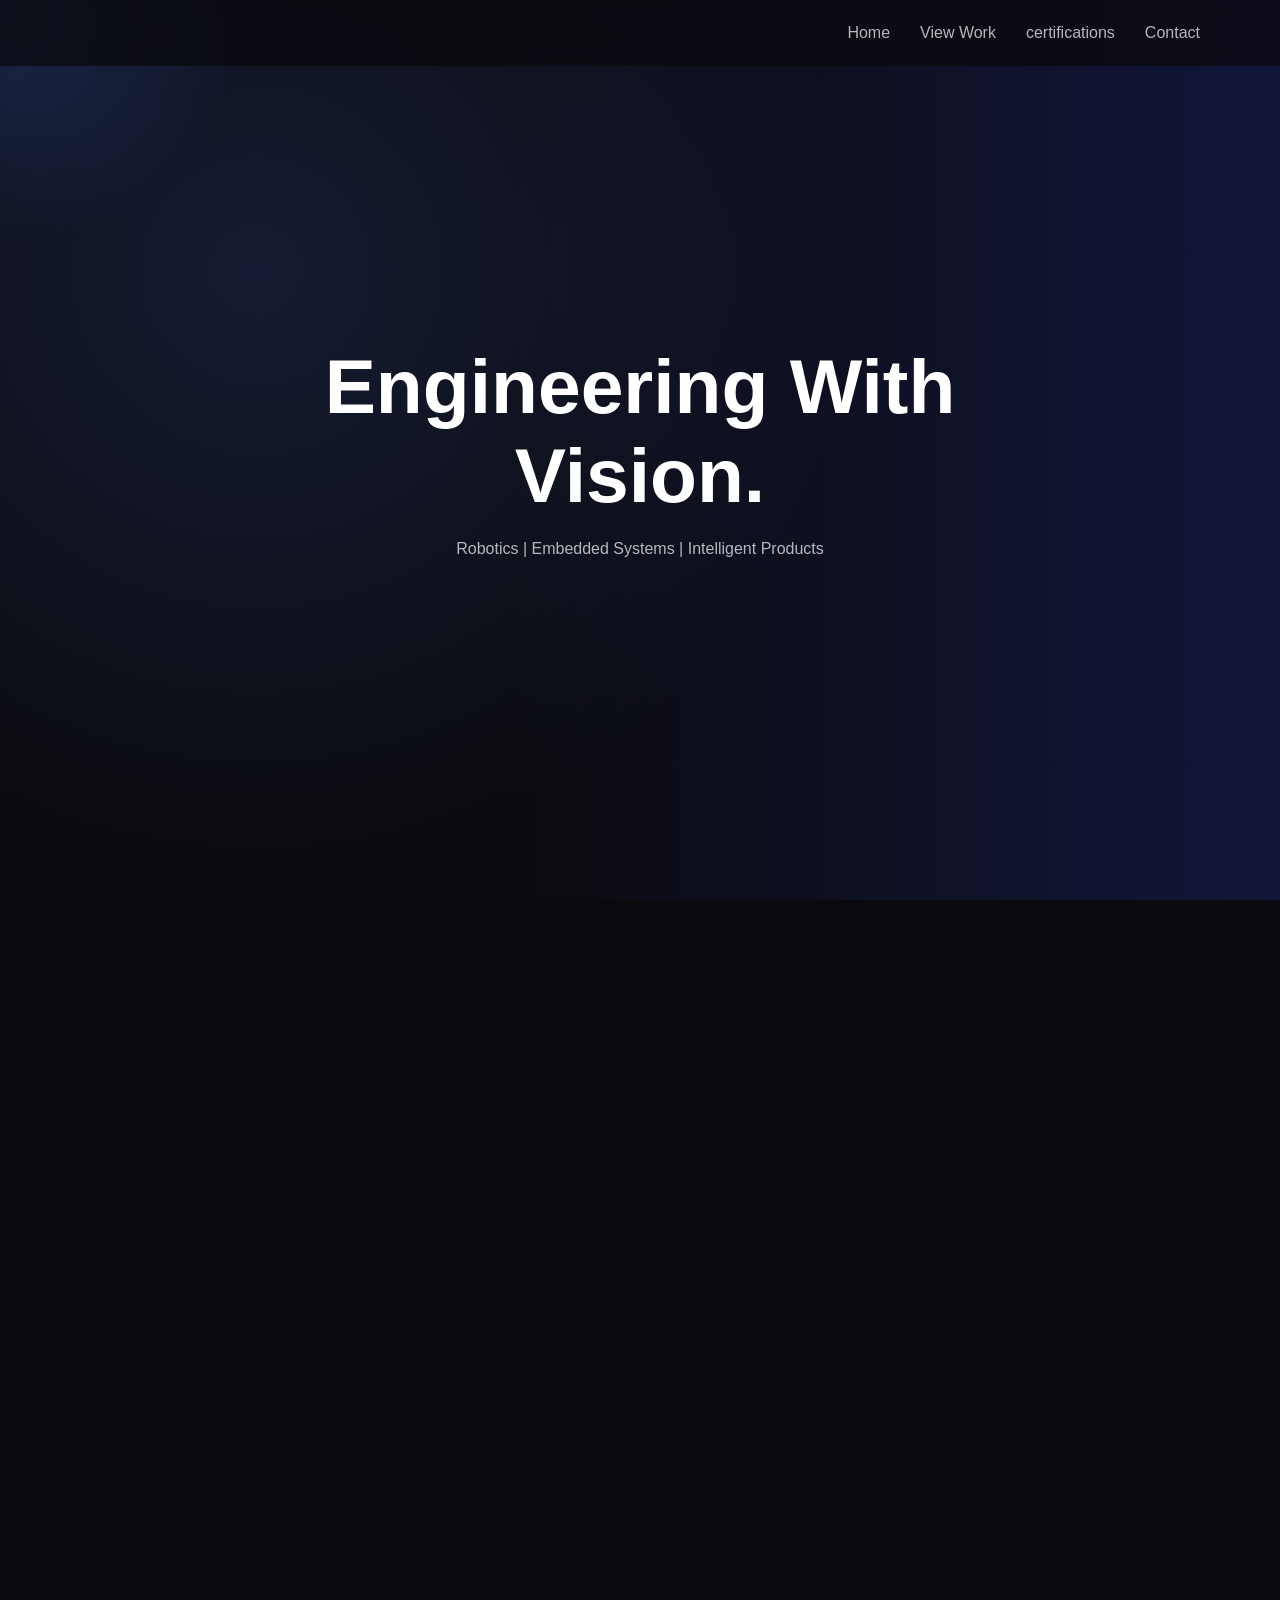
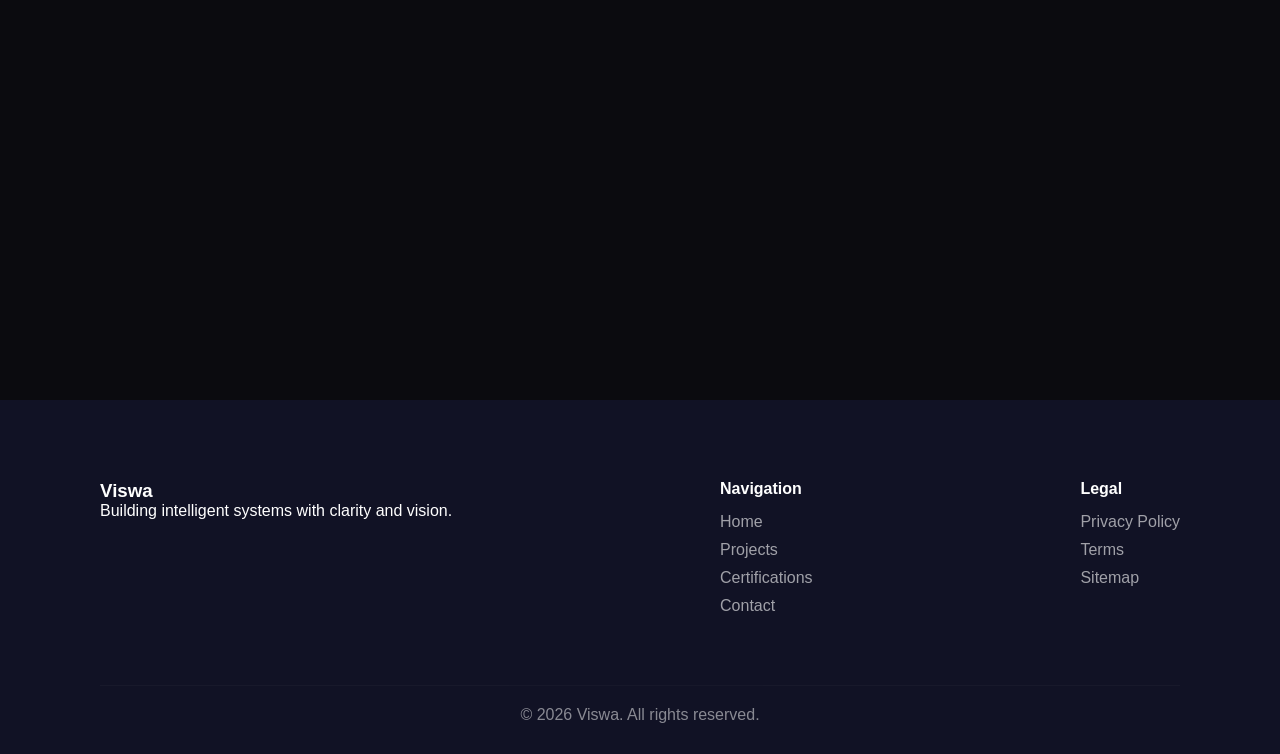
==== index.html @ 52ecf20a "Add files via upload" ====
<!DOCTYPE html>
<html>
<head>
  <meta charset="UTF-8">
  <title>Viswa | Engineering Momentum</title>
  <meta name="viewport" content="width=device-width, initial-scale=1.0">
  <link rel="stylesheet" href="style.css">
</head>
<body>

  <!-- Mouse Glow -->
  <div class="mouse-glow"></div>

  <!-- Navbar -->
  <nav>
    <ul>
      <a href="index.html" class="btn" target="_blank">Home</a>
      <a href="projects.html" class="btn">View Work</a>  
      <a href="certifications.html" class="btn" target="_blank">certifications</a>
      <a href="contact.html" class="btn">Contact</a>

    </ul>
  </nav>

  <!-- HERO -->
  <section class="hero">
    <div class="hero-content">
      <h1>Engineering With Vision.</h1>
      <p>Robotics | Embedded Systems | Intelligent Products</p>
    </div>
  </section>

  <!-- PANEL 1 -->
  <section class="panel">
    <div class="panel-inner">
      <div class="panel-image left">
        <img src="pic-1.jpeg">
      </div>
      <div class="panel-text right">
        <h2>Precision in Motion</h2>
        <p>
          Engineering systems that adapt, respond and perform under pressure.
        </p>
      </div>
    </div>
  </section>

  <!-- PANEL 2 -->
  <section class="panel">
    <div class="panel-inner reverse">
      <div class="panel-image left">
        <img src="pic-2.jpeg">
      </div>
      <div class="panel-text right">
        <h2>Embedded Intelligence</h2>
        <p>
          Hardware meets control theory and intelligent decision systems.
        </p>
      </div>
    </div>
  </section>

  <!-- PANEL 3 -->
  <section class="panel">
    <div class="panel-inner">
      <div class="panel-image left">
        <img src="pic-3.jpeg">
      </div>
      <div class="panel-text right">
        <h2>Digital Exploration</h2>
        <p>
          Exploring Unreal Engine, AI systems and performance-driven design.
        </p>
      </div>
    </div>
  </section>

  <!-- FOOTER -->
  <footer class="footer">
    <div class="footer-container">

      <div>
        <h3>Viswa</h3>
        <p>Building intelligent systems with clarity and vision.</p>
        <div class="social-links">
          <a href="www.linkedin.com/in/viswa-ks-729786322" target="_blank"></a>
          <a href="viswaks06@gmail.com"></a>
          <a href="tel:+91 7760443513"></a>
        </div>
      </div>

      <div>
        <h4>Navigation</h4>
        <a href="#">Home</a>
        <a href="#">Projects</a>
        <a href="#">Certifications</a>
        <a href="#">Contact</a>
      </div>

      <div>
        <h4>Legal</h4>
        <a href="#">Privacy Policy</a>
        <a href="#">Terms</a>
        <a href="#">Sitemap</a>
      </div>

    </div>
    <div class="footer-bottom">
      © 2026 Viswa. All rights reserved.
    </div>
  </footer>

  <script src="script.js"></script>
</body>
</html>
---- style.css ----
* {
  margin: 0;
  padding: 0;
  box-sizing: border-box;
  font-family: 'Inter', sans-serif;
}

body {
  background: #0B0B0F;
  color: white;
  overflow-x: hidden;
}

/* Smooth scrolling */
html {
  scroll-behavior: smooth;
}

/* Mouse Glow */
.mouse-glow {
  position: fixed;
  width: 500px;
  height: 500px;
  background: radial-gradient(circle, rgba(77,124,254,0.2) 0%, transparent 70%);
  border-radius: 50%;
  pointer-events: none;
  transform: translate(-50%, -50%);
  z-index: 0;
  transition: 0.08s ease;
}

/* Navbar */
nav {
  position: fixed;
  width: 100%;
  display: flex;
  justify-content: flex-end;
  padding: 24px 80px;
  z-index: 1000;
}

nav ul {
  display: flex;
  gap: 30px;
  list-style: none;
}

nav a {
  text-decoration: none;
  color: white;
  opacity: 0.7;
  transition: 0.3s;
}

nav a:hover {
  opacity: 1;
}

/* HERO */
.hero {
  height: 100vh;
  display: flex;
  align-items: center;
  justify-content: center;
  text-align: center;
  background:
    radial-gradient(circle at 20% 30%, rgba(77,124,254,0.15), transparent 50%),
    linear-gradient(to right, #0B0B0F 40%, #11163a 100%);
}

.hero-content {
  max-width: 900px;
  z-index: 2;
}

.hero h1 {
  font-size: clamp(48px, 6vw, 80px);
  margin-bottom: 20px;
}

.hero p {
  opacity: 0.7;
}

/* PANELS */
.panel {
  min-height: 100vh;
  display: flex;
  align-items: center;
  padding: 120px;
}

.panel-inner {
  width: 100%;
  display: flex;
  align-items: center;
  justify-content: space-between;
  gap: 80px;
}

.panel-inner.reverse {
  flex-direction: row-reverse;
}

/* Image */
.panel-image {
  width: 45%;
  opacity: 0;
  transform: translateX(-120px);
  transition: 1s cubic-bezier(0.22,1,0.36,1);
}

.panel-inner.reverse .panel-image {
  transform: translateX(120px);
}

.panel-image img {
  width: 100%;
  border-radius: 20px;
}

/* Text */
.panel-text {
  width: 45%;
  opacity: 0;
  transform: translateX(120px);
  transition: 1s cubic-bezier(0.22,1,0.36,1);
}

.panel-inner.reverse .panel-text {
  transform: translateX(-120px);
}

.panel-text h2 {
  font-size: 32px;
  margin-bottom: 20px;
}

.panel-text p {
  opacity: 0.8;
  line-height: 1.7;
}

/* Active state (IN) */
.panel.active .panel-image,
.panel.active .panel-text {
  opacity: 1;
  transform: translateX(0);
}

/* OUT state */
.panel.out .panel-image {
  opacity: 0;
  transform: translateX(-150px);
}
/* CONTACT HERO */
.contact-hero {
  height: 60vh;
  display: flex;
  flex-direction: column;
  justify-content: center;
  padding-left: 120px;
  background: linear-gradient(to right, #0B0B0F 40%, #11163a 100%);
}

.contact-hero h1 {
  font-size: 50px;
  margin-bottom: 20px;
}

.contact-hero p {
  opacity: 0.6;
}

/* CONTACT SECTION */
.contact-section {
  display: flex;
  justify-content: space-between;
  gap: 80px;
  padding: 120px;
  flex-wrap: wrap;
}

.contact-info,
.contact-form {
  flex: 1;
  min-width: 300px;
}

.contact-info h2,
.contact-form h2 {
  margin-bottom: 30px;
}

.contact-item {
  margin-bottom: 25px;
}

.contact-item span {
  display: block;
  font-size: 14px;
  opacity: 0.6;
  margin-bottom: 5px;
}

.contact-item a {
  font-size: 18px;
  color: #4D7CFE;
  text-decoration: none;
}

/* FORM */
.contact-form input,
.contact-form textarea {
  width: 100%;
  padding: 14px;
  margin-bottom: 20px;
  border-radius: 12px;
  border: 1px solid rgba(255,255,255,0.1);
  background: rgba(20,20,30,0.6);
  color: white;
  outline: none;
}

.contact-form button {
  padding: 14px 24px;
  border-radius: 12px;
  border: none;
  background: #4D7CFE;
  color: white;
  cursor: pointer;
  transition: 0.3s;
}
/* UNIVERSAL BUTTON STYLE */

/* TEXT BUTTON STYLE */

.btn {
  background: none;
  border: none;
  padding: 0;
  color: white;
  font-size: 16px;
  text-decoration: none;
  cursor: pointer;
  position: relative;
  transition: 0.3s ease;
}

/* Animated underline */
.btn::after {
  content: "";
  position: absolute;
  left: 0;
  bottom: -4px;
  width: 0%;
  height: 1px;
  background: #4D7CFE;
  transition: 0.3s ease;
}

.btn:hover::after {
  width: 100%;
}
nav {
  position: fixed;
  width: 100%;
  display: flex;
  justify-content: flex-end;
  padding: 24px 80px;
  z-index: 1000;
  transition: transform 0.4s ease;
  background: rgba(11,11,15,0.8);
  backdrop-filter: blur(10px);
}

nav.hide {
  transform: translateY(-100%);
}


.panel.out .panel-text {
  opacity: 0;
  transform: translateX(150px);
}
.primary-btn {
  display: inline-block;
  padding: 14px 28px;
  border-radius: 12px;
  background: #4D7CFE;
  color: white;
  text-decoration: none;
  transition: 0.3s ease;
}

.primary-btn:hover {
  transform: translateY(-3px);
}

/* FOOTER */
.footer {
  background: #111225;
  padding: 80px 100px 30px;
}

.footer-container {
  display: flex;
  justify-content: space-between;
  flex-wrap: wrap;
  gap: 60px;
}

.footer h4 {
  margin-bottom: 15px;
}

.footer a {
  display: block;
  margin-bottom: 10px;
  text-decoration: none;
  color: white;
  opacity: 0.6;
  transition: 0.3s;
}
/* PAGE HERO (Reusable) */
.page-hero {
  height: 60vh;
  display: flex;
  flex-direction: column;
  justify-content: center;
  padding-left: 120px;
  background: linear-gradient(to right, #0B0B0F 40%, #11163a 100%);
}

.page-hero h1 {
  font-size: 55px;
  margin-bottom: 20px;
}

.page-hero p {
  opacity: 0.6;
}

/* CERTIFICATIONS */
.cert-section {
  padding: 120px;
  display: flex;
  flex-direction: column;
  gap: 60px;
}

.cert-card {
  background: rgba(20,20,30,0.6);
  backdrop-filter: blur(20px);
  border-radius: 20px;
  padding: 50px;
  border: 1px solid rgba(255,255,255,0.08);
  transition: 0.4s ease;
}

.cert-card:hover {
  transform: translateY(-6px);
  border: 1px solid rgba(77,124,254,0.3);
}

.cert-card h3 {
  margin-bottom: 15px;
  font-size: 22px;
}
.cert-card span {
  font-size: 14px;
  opacity: 0.6;
}
.footer a:hover {
  opacity: 1;
}

.footer-bottom {
  margin-top: 60px;
  border-top: 1px solid rgba(255,255,255,0.05);
  padding-top: 20px;
  text-align: center;
  opacity: 0.5;
}
/* Button loader */
.loader {
  width: 18px;
  height: 18px;
  border: 2px solid white;
  border-top: 2px solid transparent;
  border-radius: 50%;
  display: inline-block;
  animation: spin 0.8s linear infinite;
  margin-left: 8px;
}

.hidden {
  display: none;
}

@keyframes spin {
  to { transform: rotate(360deg); }
}

.form-status {
  margin-top: 15px;
  font-size: 14px;
  opacity: 0;
  transition: 0.4s ease;
}

.form-status.success {
  color: #4D7CFE;
  opacity: 1;
}

.form-status.error {
  color: #ff4d4d;
  opacity: 1;
}
/* PROJECT FEATURES */

.project-feature {
  padding: 120px;
}

.feature-inner {
  display: flex;
  align-items: center;
  justify-content: space-between;
  gap: 80px;
  flex-wrap: wrap;
}

.project-feature.alt .feature-inner {
  flex-direction: row-reverse;
}

.feature-text {
  flex: 1;
  min-width: 300px;
}

.feature-text h2 {
  font-size: 32px;
  margin-bottom: 20px;
}

.feature-text p {
  opacity: 0.8;
  margin-bottom: 20px;
  line-height: 1.7;
}

.feature-text ul {
  list-style: none;
}

.feature-text li {
  margin-bottom: 10px;
  opacity: 0.7;
}

.feature-image {
  flex: 1;
  min-width: 300px;
}

.feature-image img {
  width: 100%;
  border-radius: 20px;
  transition: 0.4s ease;
}

.feature-image img:hover {
  transform: scale(1.03);
}
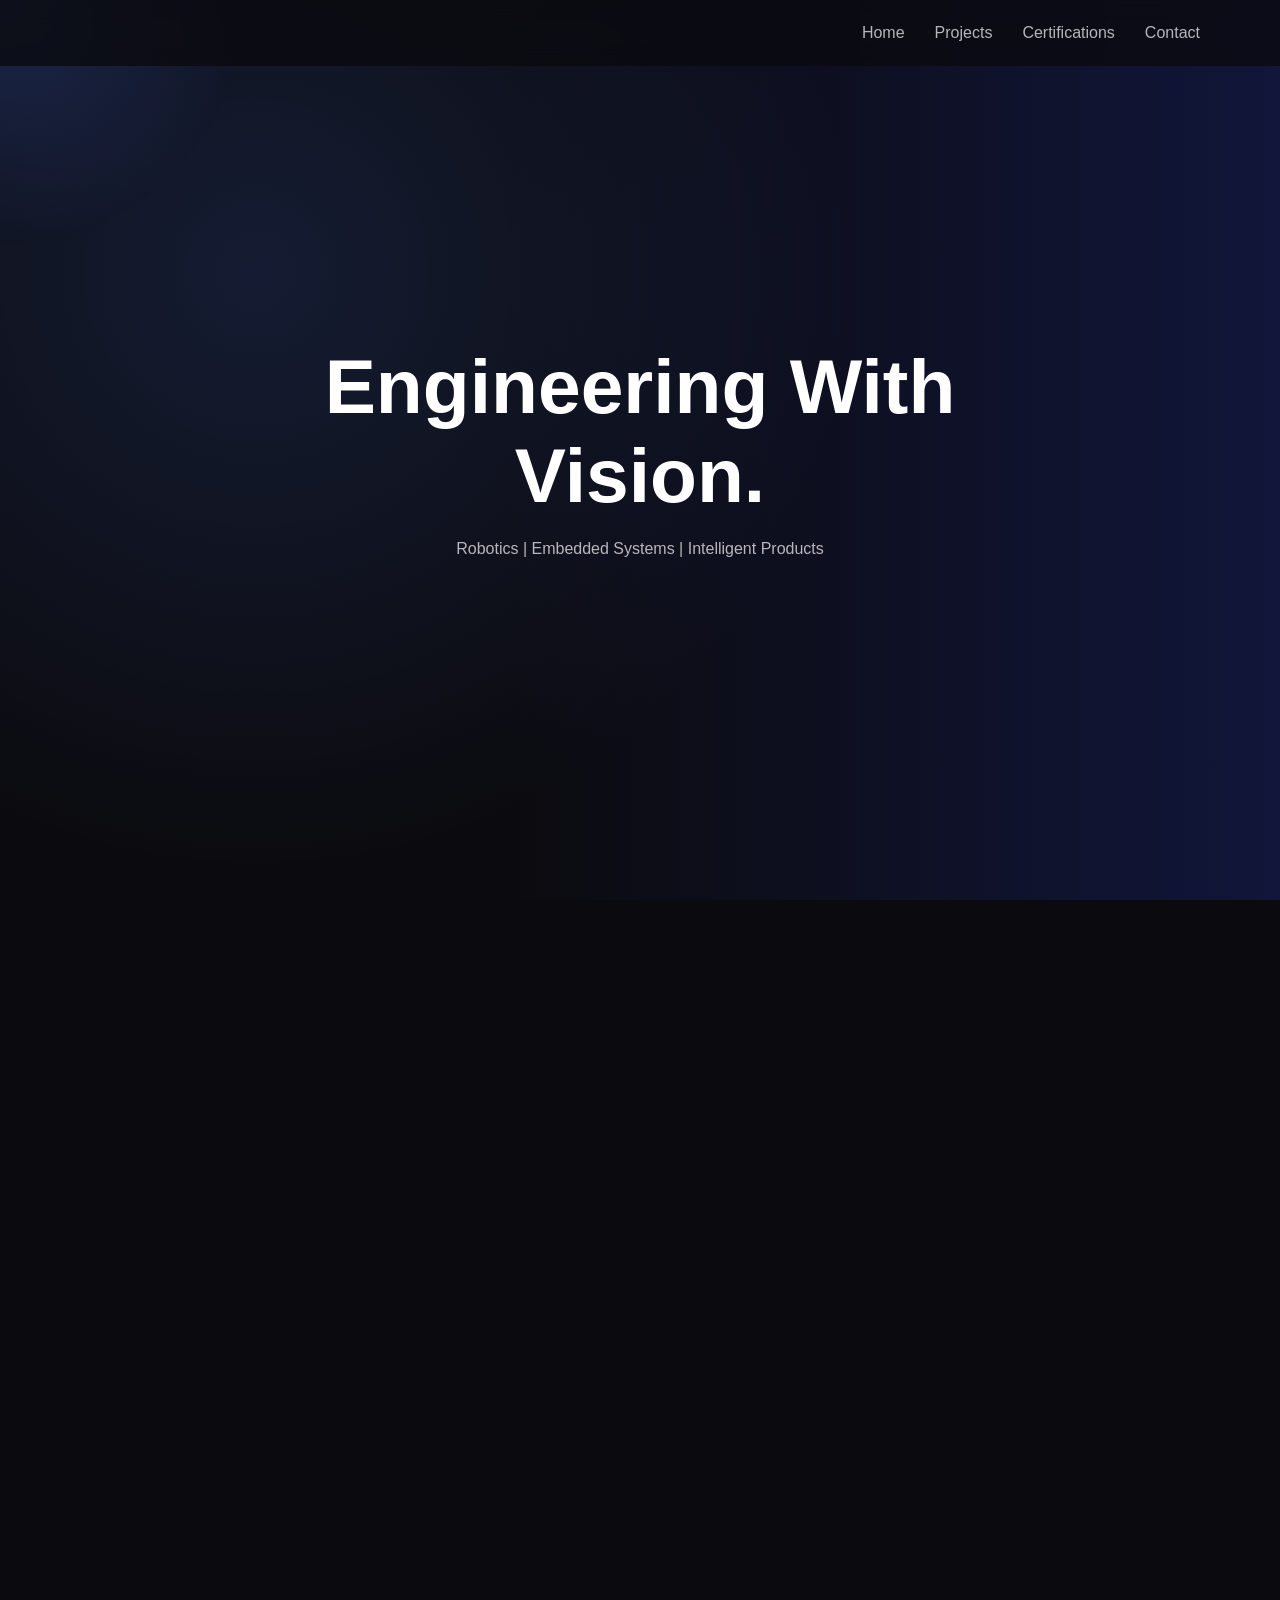
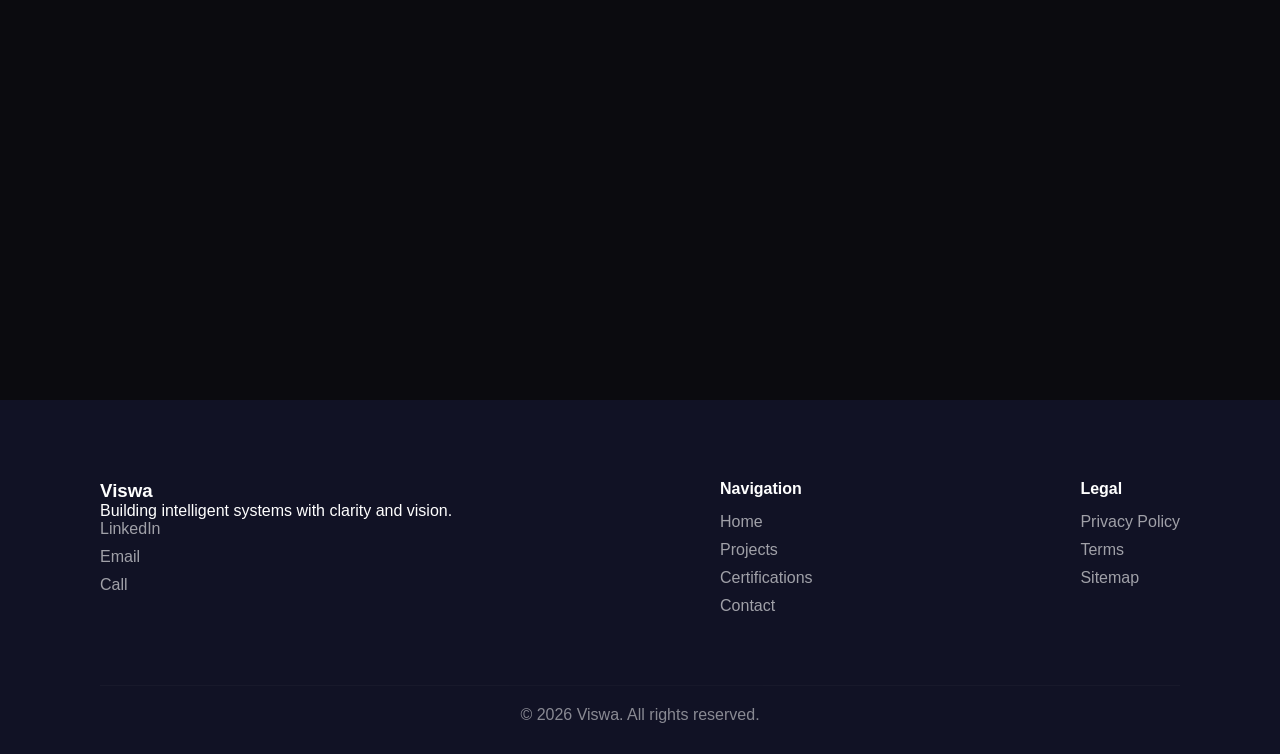
==== commit fe514e72: "Refactor HTML structure and improve accessibility" ====
--- a/index.html
+++ b/index.html
@@ -14,11 +14,10 @@
   <!-- Navbar -->
   <nav>
     <ul>
-      <a href="index.html" class="btn" target="_blank">Home</a>
-      <a href="projects.html" class="btn">View Work</a>  
-      <a href="certifications.html" class="btn" target="_blank">certifications</a>
-      <a href="contact.html" class="btn">Contact</a>
-
+      <li><a href="index.html" class="btn">Home</a></li>
+      <li><a href="projects.html" class="btn">Projects</a></li>
+      <li><a href="certifications.html" class="btn">Certifications</a></li>
+      <li><a href="contact.html" class="btn">Contact</a></li>
     </ul>
   </nav>
 
@@ -33,10 +32,10 @@
   <!-- PANEL 1 -->
   <section class="panel">
     <div class="panel-inner">
-      <div class="panel-image left">
-        <img src="pic-1.jpeg">
+      <div class="panel-image">
+        <img src="./pic-1.jpeg" alt="Project 1">
       </div>
-      <div class="panel-text right">
+      <div class="panel-text">
         <h2>Precision in Motion</h2>
         <p>
           Engineering systems that adapt, respond and perform under pressure.
@@ -48,10 +47,10 @@
   <!-- PANEL 2 -->
   <section class="panel">
     <div class="panel-inner reverse">
-      <div class="panel-image left">
-        <img src="pic-2.jpeg">
+      <div class="panel-image">
+        <img src="./pic-2.jpeg" alt="Project 2">
       </div>
-      <div class="panel-text right">
+      <div class="panel-text">
         <h2>Embedded Intelligence</h2>
         <p>
           Hardware meets control theory and intelligent decision systems.
@@ -63,10 +62,10 @@
   <!-- PANEL 3 -->
   <section class="panel">
     <div class="panel-inner">
-      <div class="panel-image left">
-        <img src="pic-3.jpeg">
+      <div class="panel-image">
+        <img src="./pic-3.jpeg" alt="Project 3">
       </div>
-      <div class="panel-text right">
+      <div class="panel-text">
         <h2>Digital Exploration</h2>
         <p>
           Exploring Unreal Engine, AI systems and performance-driven design.
@@ -82,19 +81,20 @@
       <div>
         <h3>Viswa</h3>
         <p>Building intelligent systems with clarity and vision.</p>
+
         <div class="social-links">
-          <a href="www.linkedin.com/in/viswa-ks-729786322" target="_blank"></a>
-          <a href="viswaks06@gmail.com"></a>
-          <a href="tel:+91 7760443513"></a>
+          <a href="https://www.linkedin.com/in/viswa-ks-729786322" target="_blank">LinkedIn</a>
+          <a href="mailto:viswaks06@gmail.com">Email</a>
+          <a href="tel:+917760443513">Call</a>
         </div>
       </div>
 
       <div>
         <h4>Navigation</h4>
-        <a href="#">Home</a>
-        <a href="#">Projects</a>
-        <a href="#">Certifications</a>
-        <a href="#">Contact</a>
+        <a href="index.html">Home</a>
+        <a href="projects.html">Projects</a>
+        <a href="certifications.html">Certifications</a>
+        <a href="contact.html">Contact</a>
       </div>
 
       <div>
@@ -105,6 +105,7 @@
       </div>
 
     </div>
+
     <div class="footer-bottom">
       © 2026 Viswa. All rights reserved.
     </div>
@@ -113,3 +114,4 @@
   <script src="script.js"></script>
 </body>
 </html>
+
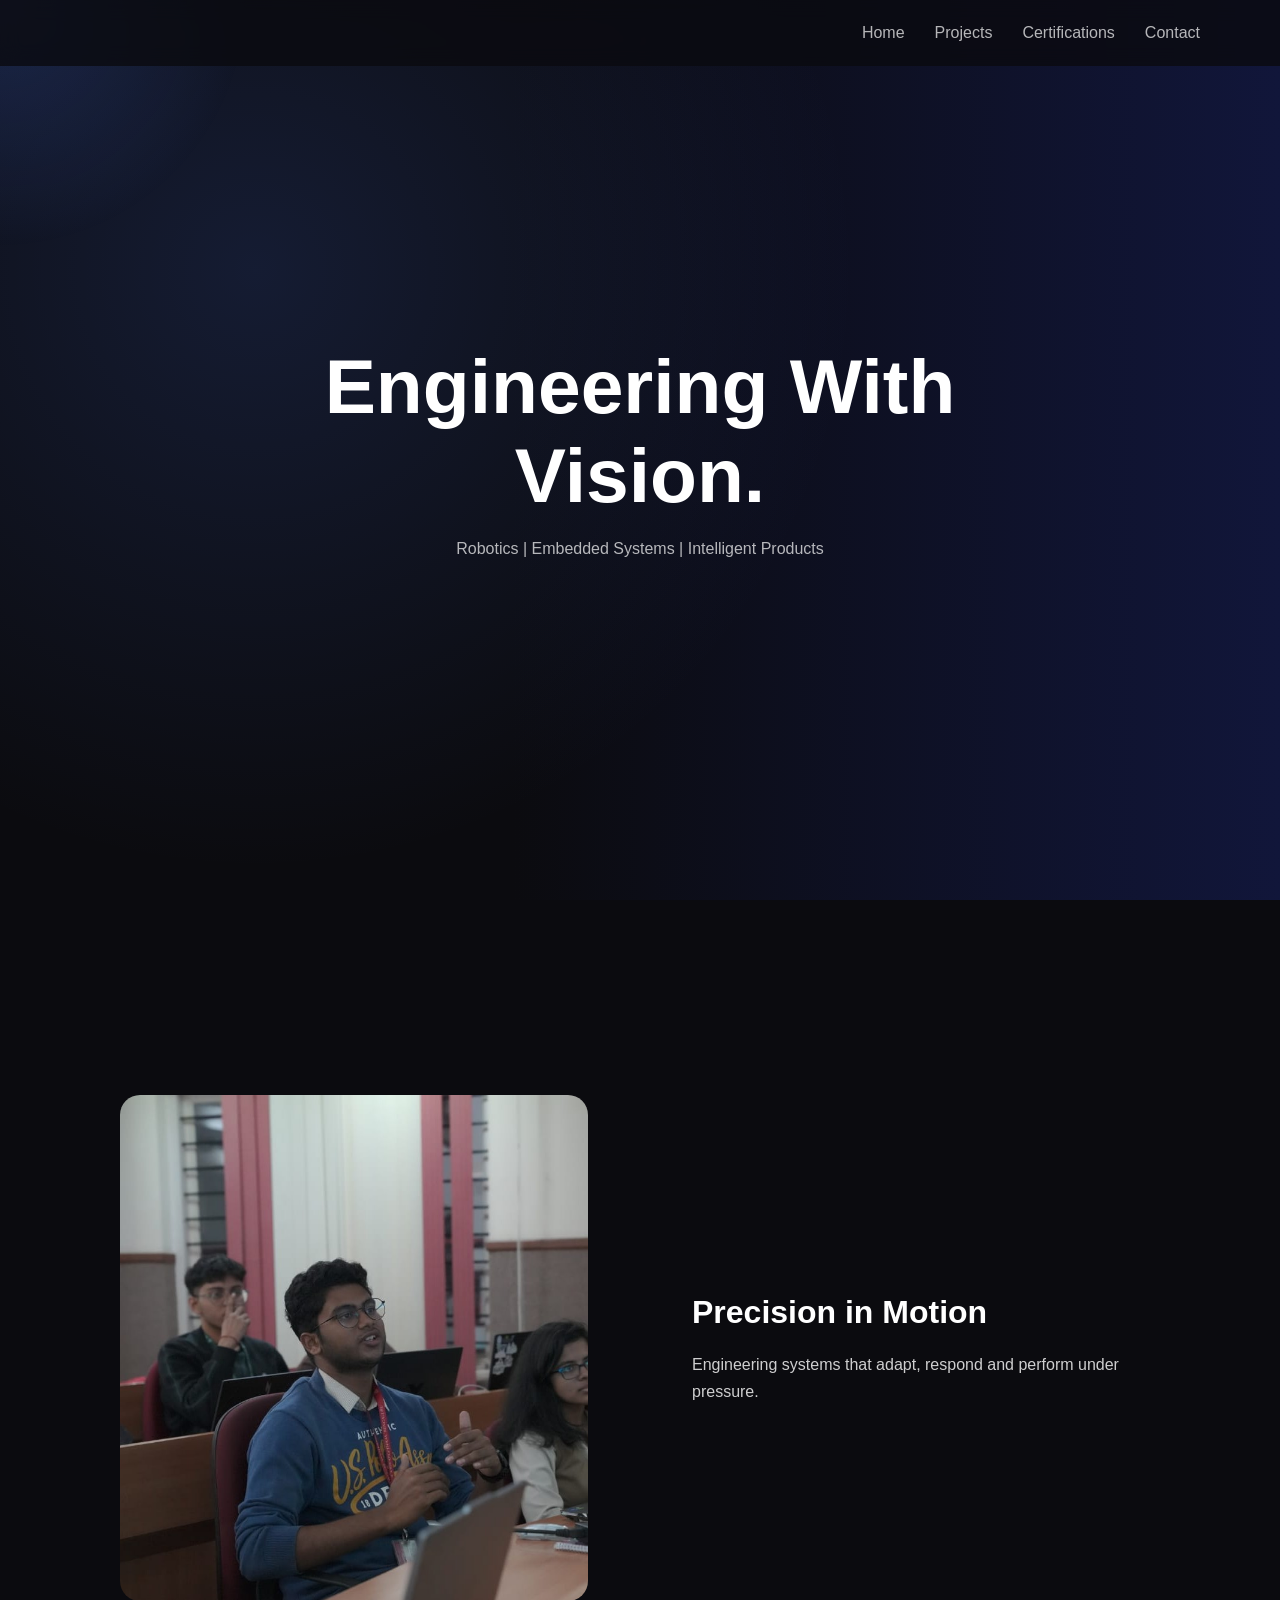
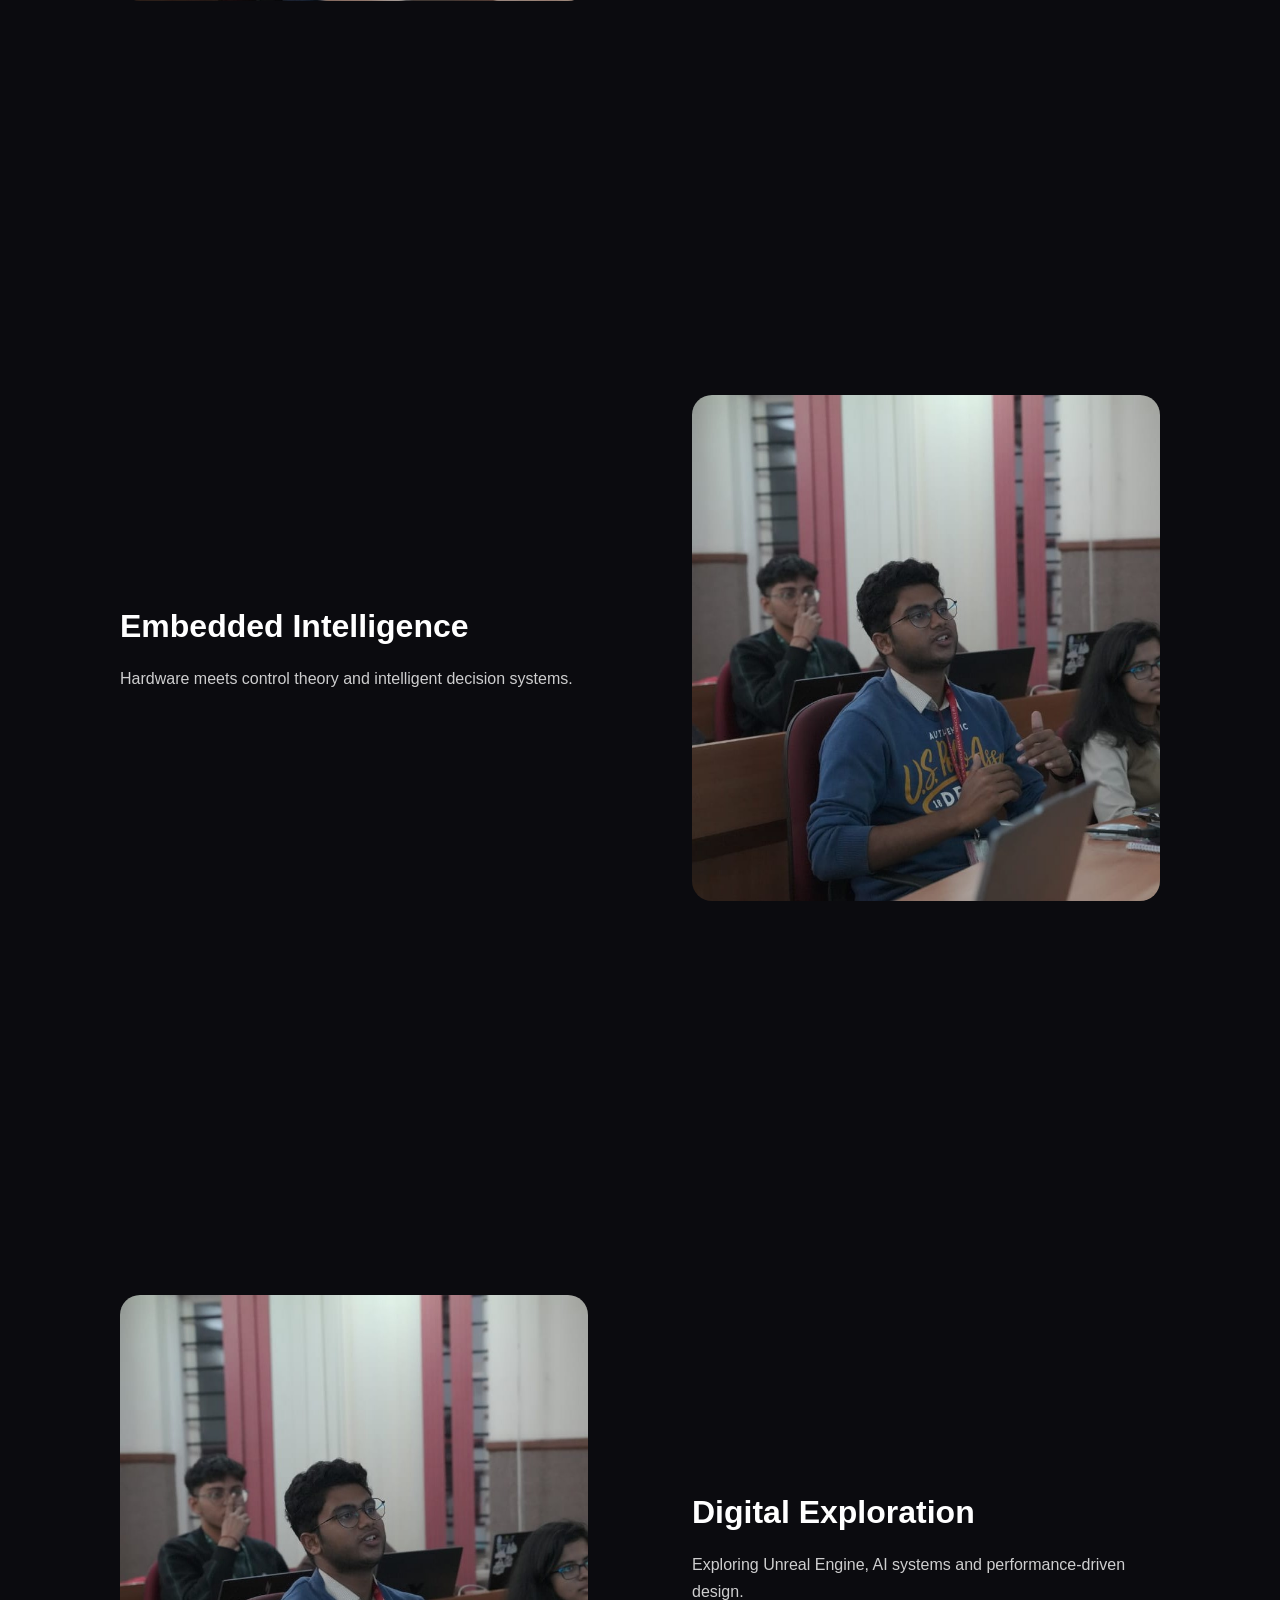
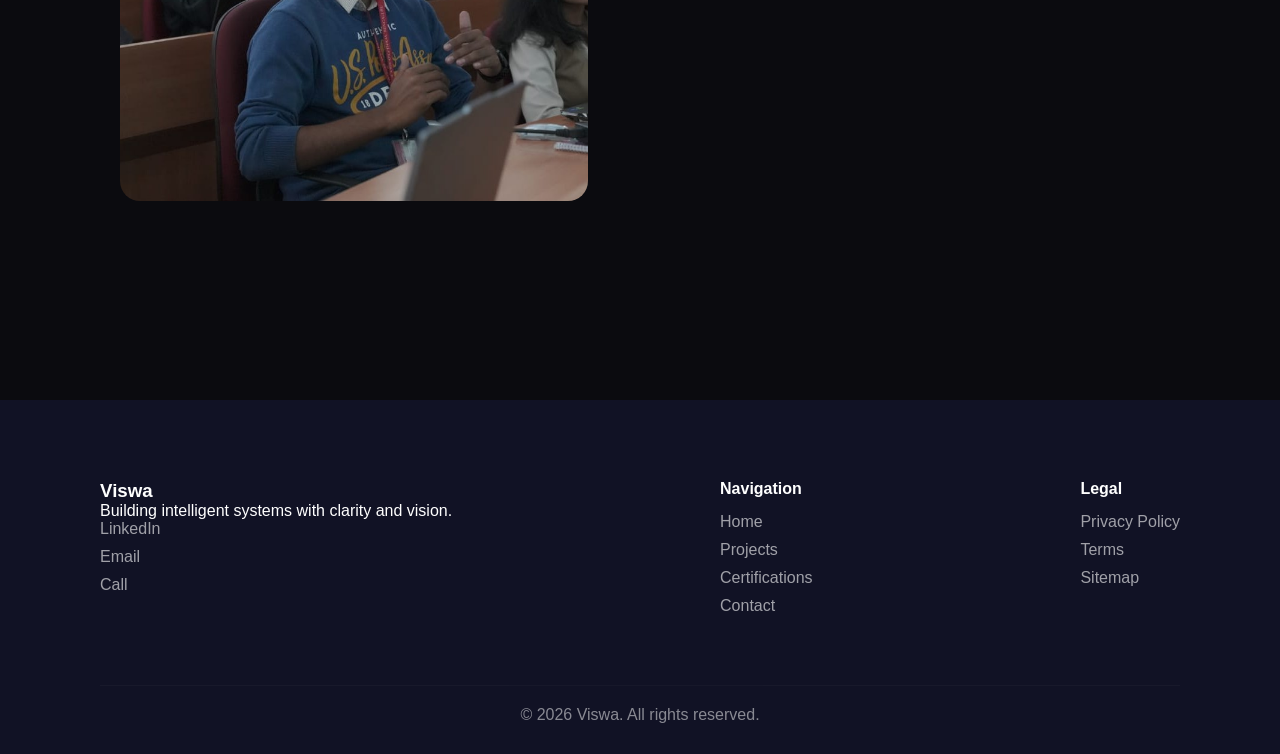
==== commit 0854b29c: "Update index.html" ====
--- a/index.html
+++ b/index.html
@@ -7,9 +7,12 @@
   <link rel="stylesheet" href="style.css">
 </head>
 <body>
+<!-- Mouse Glow -->
+<div class="mouse-glow"></div>
 
-  <!-- Mouse Glow -->
-  <div class="mouse-glow"></div>
+<!-- Custom Cursor -->
+<div class="cursor-dot"></div>
+<div class="cursor-outline"></div>
 
   <!-- Navbar -->
   <nav>
@@ -33,7 +36,7 @@
   <section class="panel">
     <div class="panel-inner">
       <div class="panel-image">
-        <img src="./pic-1.jpeg" alt="Project 1">
+        <img src="pic-1.jpeg" alt="Project 1">
       </div>
       <div class="panel-text">
         <h2>Precision in Motion</h2>
@@ -48,7 +51,7 @@
   <section class="panel">
     <div class="panel-inner reverse">
       <div class="panel-image">
-        <img src="./pic-2.jpeg" alt="Project 2">
+        <img src="pic-2.jpeg" alt="Project 2">
       </div>
       <div class="panel-text">
         <h2>Embedded Intelligence</h2>
@@ -63,7 +66,7 @@
   <section class="panel">
     <div class="panel-inner">
       <div class="panel-image">
-        <img src="./pic-3.jpeg" alt="Project 3">
+        <img src="pic-3.jpeg" alt="Project 3">
       </div>
       <div class="panel-text">
         <h2>Digital Exploration</h2>
@@ -115,3 +118,5 @@
 </body>
 </html>
 
+
+
